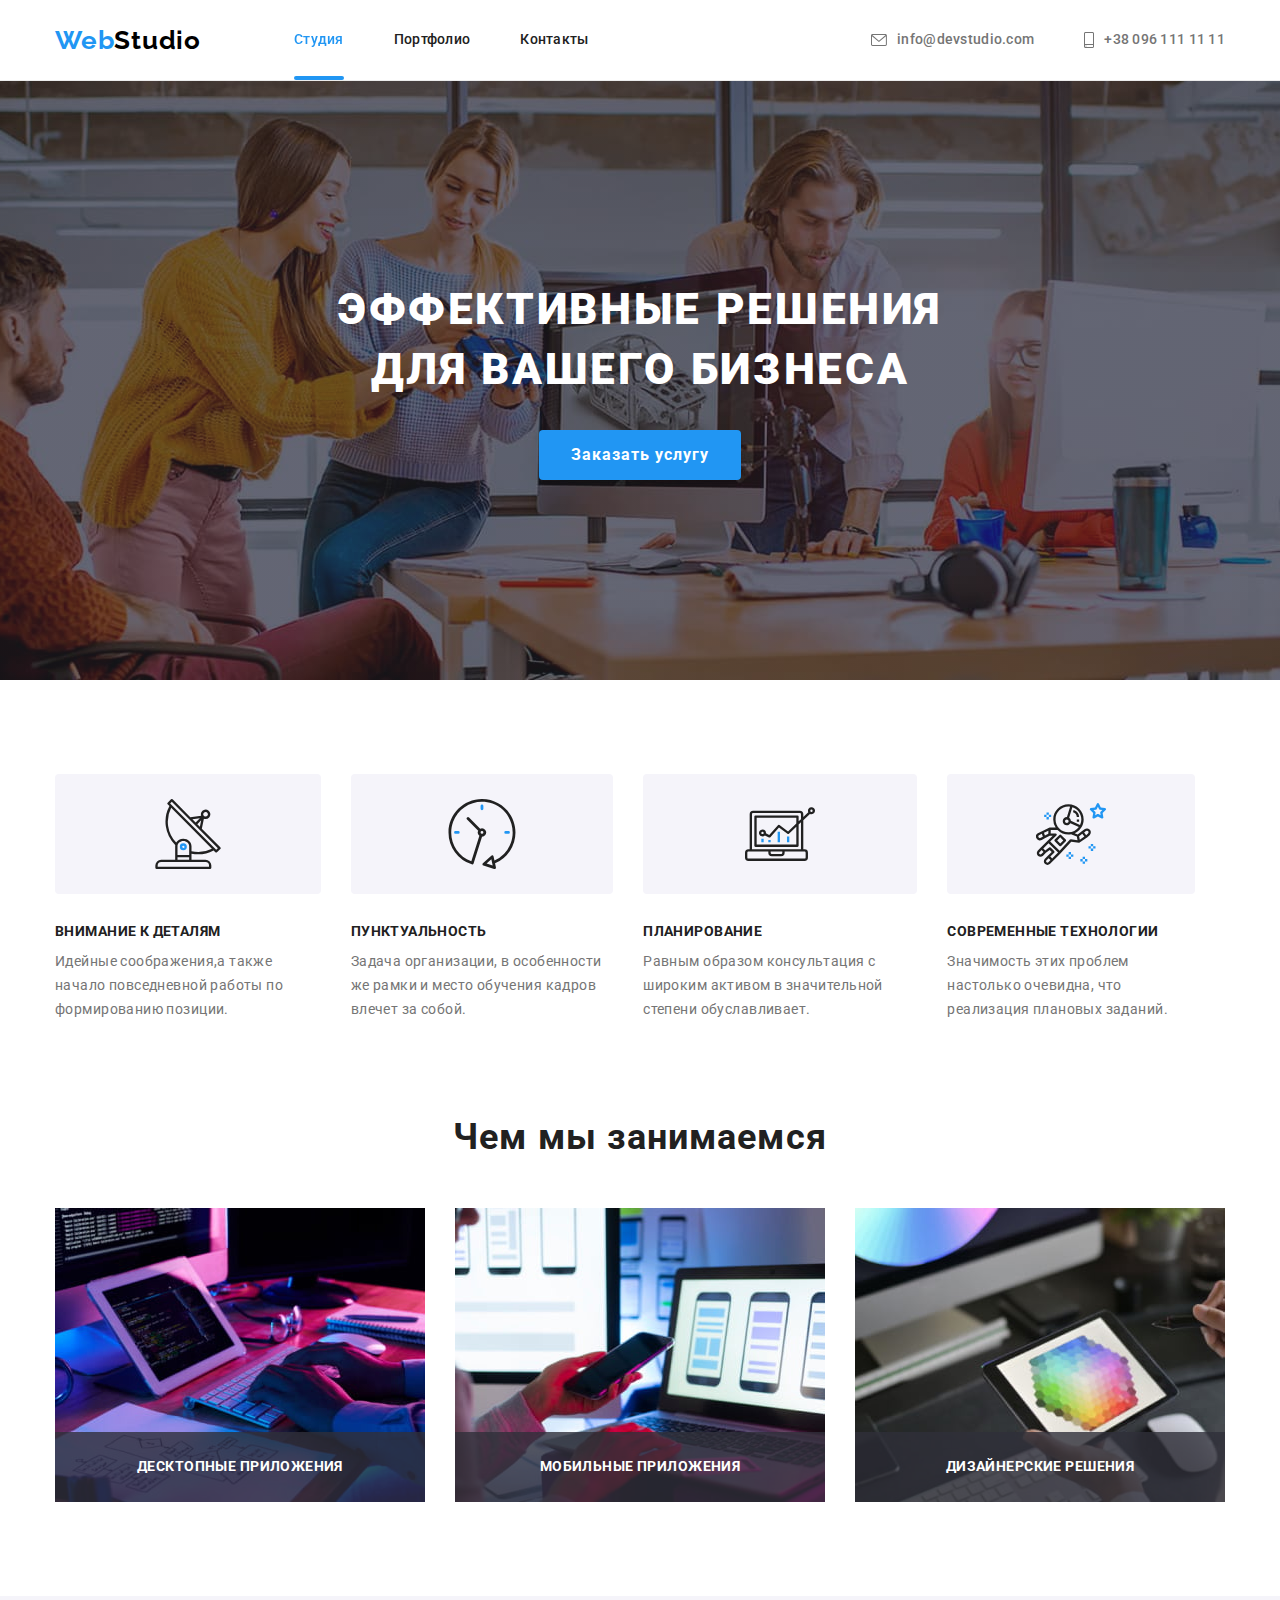
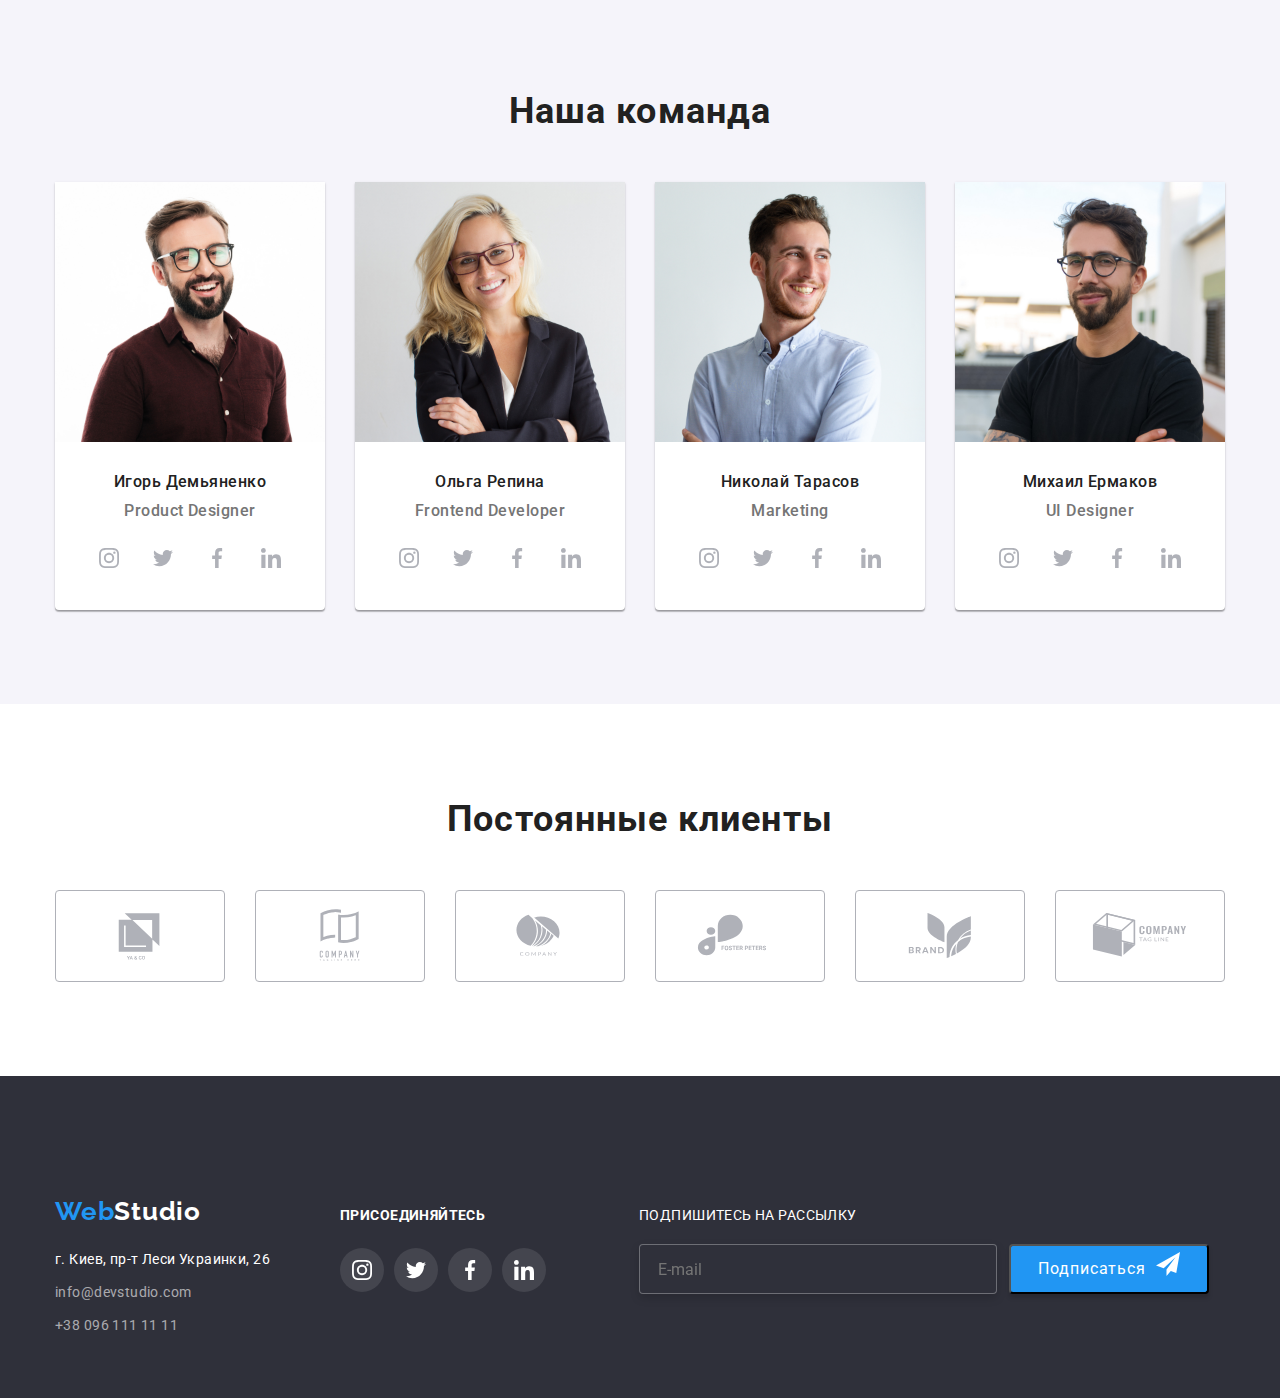
==== index.html @ 6c35826d "hw#6 not find check" ====
<!DOCTYPE html>
<html lang="ru">
  <head>
    <meta charset="UTF-8" />
    <meta http-equiv="X-UA-Compatible" content="IE=edge" />
    <meta name="viewport" content="width=device-width, initial-scale=1.0" />
    <title>WebStudio</title>
    <link rel="preconnect" href="https://fonts.googleapis.com" />
    <link rel="preconnect" href="https://fonts.gstatic.com" crossorigin />
    <link
      href="https://fonts.googleapis.com/css2?family=Raleway:wght@700&family=Roboto:wght@400;500;700;900&display=swap"
      rel="stylesheet"
    />
    <link
      rel="stylesheet"
      href="https://cdnjs.cloudflare.com/ajax/libs/modern-normalize/1.1.0/modern-normalize.min.css"
    />
    <link rel="stylesheet" href="./style/style.css" />
  </head>
  <body>
    <!-- Header section -->
    <header class="header">
      <div class="conteiner header-container">
        <nav class="header-nav">
          <a class="logo link" lang="en" href="./index.html"
            >Web<span class="logo-dark">Studio</span>
          </a>
          <ul class="site-nav list">
            <li class="header-item">
              <a class="active-current header-link link" href="./index.html">Студия</a>
            </li>
            <li class="header-item">
              <a class="header-link link" href="./portfolio.html">Портфолио</a>
            </li>
            <li class="header-item">
              <a class="header-link link" href="">Контакты</a>
            </li>
          </ul>
        </nav>
        <ul class="contacts list">
          <li class="header-item">
            <a class="header-mail link" href="malito:info@devstudio.com">
              <svg class="icon-mail" width="16px" height="12px">
                <use href="./images/icons.svg#icon-mail"></use>
              </svg>
              info@devstudio.com
            </a>
          </li>
          <li class="header-item">
            <a class="header-tel link" href="tel:+380961111111">
              <svg class="icon-smartphone" width="10px" height="16px">
                <use href="./images/icons.svg#icon-smartphone"></use>
              </svg>
              +38 096 111 11 11
            </a>
          </li>
        </ul>
      </div>
    </header>
    <!-- Main section -->
    <main>
      <section class="title-section">
        <div class="conteiner">
          <h1 class="title-text">Эффективные решения для вашего бизнеса</h1>
          <button class="button" type="button" data-modal-open>Заказать услугу</button>
        </div>
      </section>
      <!-- Особенности -->
      <section class="skills section">
        <div class="conteiner">
          <ul class="skills-list list">
            <li class="skills-item">
              <div class="skills-box">
                <svg class="icon-logo" width="70px" height="70px">
                  <use href="./images/icons.svg#icon-antenna"></use>
                </svg>
              </div>
              <h2 class="skills-title">Внимание к деталям</h2>
              <p class="skills-text">
                Идейные соображения,а также начало повседневной работы по формированию позиции.
              </p>
            </li>
            <li class="skills-item">
              <div class="skills-box">
                <svg class="icon-logo" width="70px" height="70px">
                  <use href="./images/icons.svg#icon-clock"></use>
                </svg>
              </div>
              <h2 class="skills-title">Пунктуальность</h2>
              <p class="skills-text">
                Задача организации, в особенности же рамки и место обучения кадров влечет за собой.
              </p>
            </li>
            <li class="skills-item">
              <div class="skills-box">
                <svg class="icon-logo" width="70px" height="70px">
                  <use href="./images/icons.svg#icon-diagram"></use>
                </svg>
              </div>
              <h2 class="skills-title">Планирование</h2>
              <p class="skills-text">
                Равным образом консультация с широким активом в значительной степени обуславливает.
              </p>
            </li>
            <li class="skills-item">
              <div class="skills-box">
                <svg class="icon-logo" width="70px" height="70px">
                  <use href="./images/icons.svg#icon-astronaut"></use>
                </svg>
              </div>
              <h2 class="skills-title">Современные технологии</h2>
              <p class="skills-text">
                Значимость этих проблем настолько очевидна, что реализация плановых заданий.
              </p>
            </li>
          </ul>
        </div>
      </section>
      <!-- Чем мы занимаемся -->
      <section class="work section">
        <div class="conteiner">
          <h2 class="work-title">Чем мы занимаемся</h2>
          <ul class="work-list list">
            <li class="work-item">
              <img src="./images/our-work/codding.jpg" width="370" height="294" alt="кодинг" />
              <h3 class="card-title">Десктопные приложения</h3>
            </li>
            <li class="work-item">
              <img
                src="./images/our-work/choice-of-design.jpg"
                width="370"
                height="294"
                alt="выбор дизайна"
              />
              <h3 class="card-title">Мобильные приложения</h3>
            </li>
            <li class="work-item">
              <img
                src="./images/our-work/choice-of-color.jpg"
                width="370"
                height="294"
                alt="выбор цвета"
              />
              <h3 class="card-title">Дизайнерские решения</h3>
            </li>
          </ul>
        </div>
      </section>
      <!-- Наша команда -->
      <section class="team section">
        <div class="conteiner">
          <h2 class="team-title">Наша команда</h2>
          <ul class="team-list list">
            <li class="team-item">
              <img
                src="./images/our-team/product-designer.jpg"
                width="270"
                height="260"
                alt="product-designer"
              />
              <div class="team-wrapper">
                <h3 class="team-name">Игорь Демьяненко</h3>
                <p class="team-position" lang="en">Product Designer</p>
                <ul class="socials-list list">
                  <li class="socials-item">
                    <a class="socials-link link" href="#">
                      <svg class="socials-icon" width="20" height="20">
                        <use href="./images/icons.svg#icon-instagram"></use>
                      </svg>
                    </a>
                  </li>
                  <li class="socials-item">
                    <a class="socials-link link" href="#">
                      <svg class="socials-icon" width="20" height="20">
                        <use href="./images/icons.svg#icon-twitter"></use>
                      </svg>
                    </a>
                  </li>
                  <li class="socials-item">
                    <a class="socials-link link" href="#">
                      <svg class="socials-icon" width="20" height="20">
                        <use href="./images/icons.svg#icon-facebook"></use>
                      </svg>
                    </a>
                  </li>
                  <li class="socials-item">
                    <a class="socials-link link" href="#">
                      <svg class="socials-icon" width="20" height="20">
                        <use href="./images/icons.svg#icon-linkedin"></use>
                      </svg>
                    </a>
                  </li>
                </ul>
              </div>
            </li>
            <li class="team-item">
              <img
                src="./images/our-team/frontend-developer.jpg"
                width="270"
                height="260"
                alt="frontend-developer"
              />
              <div class="team-wrapper">
                <h3 class="team-name">Ольга Репина</h3>
                <p class="team-position" lang="en">Frontend Developer</p>
                <ul class="socials-list list">
                  <li class="socials-item">
                    <a class="socials-link link" href="#">
                      <svg class="socials-icon" width="20" height="20">
                        <use href="./images/icons.svg#icon-instagram"></use>
                      </svg>
                    </a>
                  </li>
                  <li class="socials-item">
                    <a class="socials-link link" href="#">
                      <svg class="socials-icon" width="20" height="20">
                        <use href="./images/icons.svg#icon-twitter"></use>
                      </svg>
                    </a>
                  </li>
                  <li class="socials-item">
                    <a class="socials-link link" href="#">
                      <svg class="socials-icon" width="20" height="20">
                        <use href="./images/icons.svg#icon-facebook"></use>
                      </svg>
                    </a>
                  </li>
                  <li class="socials-item">
                    <a class="socials-link link" href="#">
                      <svg class="socials-icon" width="20" height="20">
                        <use href="./images/icons.svg#icon-linkedin"></use>
                      </svg>
                    </a>
                  </li>
                </ul>
              </div>
            </li>
            <li class="team-item">
              <img src="./images/our-team/marketing.jpg" width="270" height="260" alt="marketing" />
              <div class="team-wrapper">
                <h3 class="team-name">Николай Тарасов</h3>
                <p class="team-position" lang="en">Marketing</p>
                <ul class="socials-list list">
                  <li class="socials-item">
                    <a class="socials-link link" href="#">
                      <svg class="socials-icon" width="20" height="20">
                        <use href="./images/icons.svg#icon-instagram"></use>
                      </svg>
                    </a>
                  </li>
                  <li class="socials-item">
                    <a class="socials-link link" href="#">
                      <svg class="socials-icon" width="20" height="20">
                        <use href="./images/icons.svg#icon-twitter"></use>
                      </svg>
                    </a>
                  </li>
                  <li class="socials-item">
                    <a class="socials-link link" href="#">
                      <svg class="socials-icon" width="20" height="20">
                        <use href="./images/icons.svg#icon-facebook"></use>
                      </svg>
                    </a>
                  </li>
                  <li class="socials-item">
                    <a class="socials-link link" href="#">
                      <svg class="socials-icon" width="20" height="20">
                        <use href="./images/icons.svg#icon-linkedin"></use>
                      </svg>
                    </a>
                  </li>
                </ul>
              </div>
            </li>
            <li class="team-item">
              <img
                src="./images/our-team/ui-designer.jpg"
                width="270"
                height="260"
                alt="ui-designer"
              />
              <div class="team-wrapper">
                <h3 class="team-name">Михаил Ермаков</h3>
                <p class="team-position" lang="en">UI Designer</p>
                <ul class="socials-list list">
                  <li class="socials-item">
                    <a class="socials-link link" href="#">
                      <svg class="socials-icon" width="20" height="20">
                        <use href="./images/icons.svg#icon-instagram"></use>
                      </svg>
                    </a>
                  </li>
                  <li class="socials-item">
                    <a class="socials-link link" href="#">
                      <svg class="socials-icon" width="20" height="20">
                        <use href="./images/icons.svg#icon-twitter"></use>
                      </svg>
                    </a>
                  </li>
                  <li class="socials-item">
                    <a class="socials-link link" href="#">
                      <svg class="socials-icon" width="20" height="20">
                        <use href="./images/icons.svg#icon-facebook"></use>
                      </svg>
                    </a>
                  </li>
                  <li class="socials-item">
                    <a class="socials-link link" href="#">
                      <svg class="socials-icon" width="20" height="20">
                        <use href="./images/icons.svg#icon-linkedin"></use>
                      </svg>
                    </a>
                  </li>
                </ul>
              </div>
            </li>
          </ul>
        </div>
      </section>
      <!-- Постоянные клиенты -->
      <section class="client section">
        <div class="conteiner">
          <h2 class="client-title">Постоянные клиенты</h2>
          <ul class="client-list list">
            <li class="client-item">
              <a class="client-link link" href="#">
                <svg class="client-icon" width="106" height="60">
                  <use href="./images/icons.svg#icon-client-1"></use>
                </svg>
              </a>
            </li>
            <li class="client-item">
              <a class="client-link link" href="#">
                <svg class="client-icon" width="106" height="60">
                  <use href="./images/icons.svg#icon-client-2"></use>
                </svg>
              </a>
            </li>
            <li class="client-item">
              <a class="client-link link" href="#">
                <svg class="client-icon" width="106" height="60">
                  <use href="./images/icons.svg#icon-client-3"></use>
                </svg>
              </a>
            </li>
            <li class="client-item">
              <a class="client-link link" href="#">
                <svg class="client-icon" width="106" height="60">
                  <use href="./images/icons.svg#icon-client-4"></use>
                </svg>
              </a>
            </li>
            <li class="client-item">
              <a class="client-link link" href="#">
                <svg class="client-icon" width="106" height="60">
                  <use href="./images/icons.svg#icon-client-5"></use>
                </svg>
              </a>
            </li>
            <li class="client-item">
              <a class="client-link link" href="#">
                <svg class="client-icon" width="106" height="60">
                  <use href="./images/icons.svg#icon-client-6"></use>
                </svg>
              </a>
            </li>
          </ul>
        </div>
      </section>
    </main>
    <!-- Footer section -->
    <footer class="footer">
      <div class="conteiner flex">
        <div class="adress-conteiner">
          <a class="logo link list" lang="en" href="./index.html"
            >Web<span class="logo-light">Studio</span></a
          >
          <address class="footer-address">
            <ul class="list">
              <li class="footer-item">
                <a
                  class="address-text"
                  href="https://www.google.com/maps/place/%D0%B1%D1%83%D0%BB.+%D0%9B%D0%B5%D1%81%D0%B8+%D0%A3%D0%BA%D1%80%D0%B0%D0%B8%D0%BD%D0%BA%D0%B8,+26,+%D0%9A%D0%B8%D0%B5%D0%B2,+02000/@50.4265807,30.5383858,17z/data=!4m5!3m4!1s0x40d4cf0e033ecbe9:0x57a4dffefec77da0!8m2!3d50.4265807!4d30.5383858"
                  target="_blank"
                  >г. Киев, пр-т Леси Украинки, 26</a
                >
              </li>
              <li class="footer-item">
                <a class="footer-mail link" href="malito:info@devstudio.com">info@devstudio.com</a>
              </li>
              <li class="footer-item">
                <a class="footer-tel link" href="tel:+380961111111">+38 096 111 11 11</a>
              </li>
            </ul>
          </address>
        </div>
        <div class="connect-box">
          <strong class="connect-title">Присоединяйтесь</strong>
          <ul class="footer-socials-list list">
            <li class="socials-item">
              <a class="socials-link link" href="#">
                <svg class="socials-icon" width="20" height="20">
                  <use href="./images/icons.svg#icon-instagram"></use>
                </svg>
              </a>
            </li>
            <li class="socials-item">
              <a class="socials-link link" href="#">
                <svg class="socials-icon" width="20" height="20">
                  <use href="./images/icons.svg#icon-twitter"></use>
                </svg>
              </a>
            </li>
            <li class="socials-item">
              <a class="socials-link link" href="#">
                <svg class="socials-icon" width="20" height="20">
                  <use href="./images/icons.svg#icon-facebook"></use>
                </svg>
              </a>
            </li>
            <li class="socials-item">
              <a class="socials-link link" href="#">
                <svg class="socials-icon" width="20" height="20">
                  <use href="./images/icons.svg#icon-linkedin"></use>
                </svg>
              </a>
            </li>
          </ul>
        </div>
        <form class="subscription-form">
          <div class="subscription-mail-form">
            <label for="mail">Подпишитесь на рассылку</label>
            <input
              class="subscription-input"
              type="email"
              name="mail"
              id="mail"
              placeholder="E-mail"
            />
          </div>
          <button class="subscription-button" type="submit">
            Подписаться
            <span>
              <svg class="subscription-icon" width="24" height="24">
                <use href="./images/icons.svg#icon-telegram"></use>
              </svg>
            </span>
          </button>
        </form>
      </div>
    </footer>
    <!-- Modal section-->
    <div class="backdrop is-hidden" data-modal>
      <div class="modal">
        <button class="modal-btn" data-modal-close>
          <svg class="close-icon" width="11" height="11">
            <use href="./images/icons.svg#icon-vector"></use>
          </svg>
        </button>
        <p class="form-title">Оставьте свои данные, мы вам перезвоним</p>
        <form class="collback-form" autocomplete="off">
          <ul class="form-list list">
            <li class="form-field">
              <label for="name" class="form-label">Имя</label>
              <input type="text" class="form-input" name="name" id="name" placeholder="Игорь" required autofocus />
              <svg class="form-icon" width="18" height="18">
                <use href="./images/icons.svg#icon-form-name"></use>
              </svg>
            </li>
            <li class="form-field">
              <label for="tel" class="form-label">Телефон</label>
              <input
                type="tel"
                class="form-input"
                name="tel"
                id="tel"
                title="=380 (93) 111 11 11"
                pattern=""
                placeholder="380 (93) 111 11 11"
                required
              />
              <svg class="form-icon" width="18" height="18">
                <use href="./images/icons.svg#icon-form-tel"></use>
              </svg>
            </li>
            <li class="form-field">
              <label for="mail" class="form-label">Почта</label>
              <input type="email" class="form-input" name="mail" id="mail" placeholder="123@gmail.com" required />
              <svg class="form-icon" width="18" height="18">
                <use href="./images/icons.svg#icon-form-email"></use>
              </svg>
            </li>
            <li class="form-field">
              <label for="comment" class="form-label">Комментарий</label>
              <textarea
                class="form-input form-textarea"
                id="comment"
                rows="5"
                placeholder="Введите текст"
                required
              ></textarea>
            </li>
          </ul>
          <label for="checkbox" class="checkbox-label">
            <input type="checkbox" name="checkbox" id="checkbox" class="checkbox-input" />
            <span class="checkbox-icon"></span>
            <p>Соглашаюсь с рассылкой и принимаю 
              <a href="#" class="pact-link"> Условия договора</a>
            </p>
          </label>
          <button type="submit" class="form-button">Отправить</button>
        </form>
      </div>
    </div>
    <script src="./js/modal.js"></script>
  </body>
</html>
---- style/style.css ----
/* html {
  box-sizing: border-box;
}
*,
*::before,
*::after {
  box-sizing: inherit;
} */
:root {
  --primary-title-color: #212121;
  --primary-text-color: #757575;
  --hover-focus-color: #2196f3;
  --main-font: 'Roboto', sans-serif;
}
body {
  padding-top: 80px;
  color: #757575;
  font-family: var(--main-font);
}
p,
h1,
h2,
h3,
h4,
h5,
h6 {
  margin: 0;
}

ul {
  margin: 0;
  padding-left: 0;
}

button {
  cursor: pointer;
}
a {
  color: currentColor;
}

address {
  font-style: normal;
}
.link {
  text-decoration: none;
}

.list {
  list-style: none;
  padding: 0;
  margin: 0;
}
img {
  display: block;
  max-width: 100%;
  height: auto;
}
/* --------------------------------header----------------------------- */
.header-link:hover,
.header-link:focus,
.header-mail:hover,
.header-mail:focus,
.header-tel:hover,
.header-tel:focus,
.logo:hover,
.logo:focus,
.footer-mail:hover,
.footer-mail:focus,
.footer-tel:hover,
.footer-tel:focus,
.logo-dark:hover,
.logo-dark:focus,
.logo-light:hover,
.logo-light:focus {
  color: var(--hover-focus-color);
}
.section {
  padding: 94px 0px;
}
.header {
  position: fixed;
  width: 100%;
  top: 0;
  left: 0;
  min-height: 80px;

  font-weight: 500;
  font-size: 14px;
  line-height: 1.14;
  letter-spacing: 0.02em;
  border-bottom: 1px solid #ececec;
  background-color: #FFFFFF;

  z-index: 1;
}
.conteiner {
  margin-left: auto;
  margin-right: auto;
  width: 1200px;
  padding: 0 15px;
}
.header-container {
  display: flex;
  align-items: center;
}
.header-nav {
  display: flex;
  align-items: center;
}
.header-nav > .logo {
  padding: 24px 0px;
}
.logo {
  font-family: 'Raleway', sans-serif;
  font-weight: 700;
  font-size: 26px;
  line-height: 1.19;
  letter-spacing: 0.03em;
  color: #2196f3;

  transition-property: color;
  transition-duration: 250ms;
  transition-timing-function: cubic-bezier(0.4, 0, 0.2, 1);
}
.logo-dark {
  padding: 24px 0px 25px;
  color: #000000;

  transition-property: color;
  transition-duration: 250ms;
  transition-timing-function: cubic-bezier(0.4, 0, 0.2, 1);
}
.site-nav {
  display: flex;
  align-items: center;
  margin-left: 93px;
}
.header-item:not(:last-child) {
  margin-right: 50px;
}
.header-link {
  padding: 32px 0;
  color: #212121;

  transition-property: color;
  transition-duration: 250ms;
  transition-timing-function: cubic-bezier(0.4, 0, 0.2, 1);
}
.active-current {
  position: relative;
  color: #2196f3;
}
.active-current::after {
  position: absolute;
  content: "";
  bottom: -1px;
  left: 0;
  display: block;
  width:100%;
  height: 4px;

  background-color:  #2196F3;
  border-radius: 2px;
} 
.contacts {
  margin-left: auto;
  display: flex;
}
.contacts .header-mail,
.contacts .header-tel {
  display: flex;
  align-items: center;
  padding: 32px 0;
}
.header-mail {
  color: #757575;

  transition-property: color;
  transition-duration: 250ms;
  transition-timing-function: cubic-bezier(0.4, 0, 0.2, 1);
}
.icon-mail,
.icon-smartphone {
  margin-right: 10px;
  fill: currentColor;
}
.header-tel {
  color: #757575;

  transition-property: color;
  transition-duration: 250ms;
  transition-timing-function: cubic-bezier(0.4, 0, 0.2, 1);
}
/* ----------------------------------main--------------------------------- */
.title-section {
  text-align: center;
  background: #2f303a;
}
.title-section {
  max-width: 1600px;
  height: 600px;
  margin: 0px auto;
  background-color: #c4c4c4;
  background-image: linear-gradient(45deg, rgba(47, 48, 58, 0.4), rgba(47, 48, 58, 0.4)),
    url('../images/hero/title-section.jpg');
  background-repeat: no-repeat;
  background-position: center;
  background-size: cover;
}
.title-section .conteiner {
  padding: 200px 0px;
}
.title-text {
  margin: 0 auto 30px auto;
  font-weight: 900;
  font-size: 44px;
  line-height: 1.36;
  letter-spacing: 0.06em;
  text-transform: uppercase;
  color: #ffffff;
  max-width: 650px;
  text-align: center;
}
.button {
  font-weight: 700;
  font-size: 16px;
  line-height: 1.88;
  letter-spacing: 0.06em;
  color: #ffffff;
  background-color: #2196f3;
  box-shadow: 0px 4px 4px rgba(0, 0, 0, 0.15);
  border-radius: 4px;
  padding: 10px 32px;
  min-width: 200px;
  border: none;

  transition-property: background-color;
  transition-duration: 250ms;
  transition-timing-function: cubic-bezier(0.4, 0, 0.2, 1);
}
.button:hover,
button:focus {
  background-color: #188CE8;
}
.skills {
  padding-bottom: 47px;
  font-size: 14px;
  line-height: 1.14;
}
.skills-box {
  display: flex;
  justify-content: center;
  align-items: center;
  content: '';
  height: 120px;
  background-repeat: no-repeat;
  background-position: center;
  background: #f5f4fa;
  border-radius: 4px;
  margin-bottom: 30px;
}
.skills-list {
  display: flex;
}
.skills-item,
.team-item:not(:last-child) {
  margin-right: 30px;
}
.skills-title {
  margin-bottom: 10px;
  font-weight: 700;
  font-size: 14px;
  line-height: 1.14;
  letter-spacing: 0.03em;
  text-transform: uppercase;
  color: var(--primary-title-color);
}
.skills-text {
  font-weight: 400;
  font-size: 14px;
  line-height: 1.71;
  letter-spacing: 0.03em;
  color: var(--primary-text-color);
}
.work {
  padding-top: 47px;
}
.work-list,
.team-list {
  display: flex;
  margin-top: 50px;
}
.work-item:not(:last-child) {
  margin-right: 30px;
}
.work-item {
  position: relative;
}
.card-title {
  position: absolute;
  bottom: 0;
  padding: 27px;
  min-width: 370px;

  font-size: 14px;
  line-height: 1.14;
  text-align: center;
  letter-spacing: 0.03em;
  text-transform: uppercase;

  color: #FFFFFF;
  background-color: rgba(47, 48, 58, 0.8);
}
.work-title,
.team-title,
.client-title {
  font-weight: 700;
  font-size: 36px;
  line-height: 1.17;
  text-align: center;
  letter-spacing: 0.03em;
  color: var(--primary-title-color);
}
.team {
  background: #f5f4fa;
}
li.team-item {
  background: #ffffff;
  box-shadow: 0px 1px 3px rgba(0, 0, 0, 0.12), 0px 1px 1px rgba(0, 0, 0, 0.14),
    0px 2px 1px rgba(0, 0, 0, 0.2);
  border-radius: 0px 0px 4px 4px;
}
.team-name,
.team-position {
  font-weight: 500;
  font-size: 16px;
  line-height: 1.19;
  text-align: center;
  letter-spacing: 0.03em;
  color: var(--primary-title-color);
}
.team-wrapper {
  padding: 30px 5px;
}
.team-position {
  margin-top: 10px;
  color: var(--primary-text-color);
}
.socials-list {
  display: flex;
  justify-content: center;
  margin-top: 16px;
}
.socials-item:not(:last-child) {
margin-right: 10px;
}
.socials-link {
  display: flex;
  justify-content: center;
  align-items: center;
  width: 44px;
  height: 44px;
  border-radius: 50%;
  color: #AFB1B8;

  transition-property: background-color, color;
  transition-duration: 250ms;
  transition-timing-function: cubic-bezier(0.4, 0, 0.2, 1);
  }
.socials-link:hover,
.socials-link:focus {
  color:#ffffff;
  background-color: var(--hover-focus-color);
}
.socials-icon,
.client-icon,
.subscription-icon {
  fill: currentColor;
}
.client-list {
  display: flex;
  justify-content: center;
  align-items:center;
  margin-top: 50px;
}
.client-item:not(:last-child) {
  margin-right: 30px;
  }
.client-link {
  display: flex;
  align-items: center;
  justify-content: center;
  width: 170px;
  height: 92px;
  border-radius: 4px;
  border: 1px solid #AFB1B8;
  color: #AFB1B8;

  transition-property: color, border;
  transition-duration: 250ms;
  transition-timing-function: cubic-bezier(0.4, 0, 0.2, 1);
}
.client-link:hover,
.client-link:focus {
  color:#2196F3;
  border: 1px solid #2196F3;
}

/* ------------------ main portfolio-------------------- */
.btn-list.list {
  display: flex;
  justify-content: center;
  margin-bottom: 50px;
}
.btn-item:not(:last-child) {
  margin-right: 8px;
}
.portfolio-button {
  padding: 6px 22px;
  font-weight: 500;
  font-size: 16px;
  line-height: 1.62;
  text-align: center;
  letter-spacing: 0.03em;
  color: #212121;
  background: #f5f4fa;
  border-color: #f5f4fa;
  border-radius: 4px;
  border: none;

  transition-property: background-color, color, border-color,box-shadow;
  transition-duration: 250ms;
  transition-timing-function: cubic-bezier(0.4, 0, 0.2, 1);
}
.portfolio-button:hover,
.portfolio-button:focus {
  color: #ffffff;
  background-color: var(--hover-focus-color);
  border-color: var(--hover-focus-color);
  box-shadow: 0px 3px 1px rgba(0, 0, 0, 0.1), 0px 1px 2px rgba(0, 0, 0, 0.08),
    0px 2px 2px rgba(0, 0, 0, 0.12);
}
.current {
  color: #ffffff;
  background-color: #2196f3;
}
.portfolio-list {
  margin: -15px;
  display: flex;
  flex-wrap: wrap;
}
.portfolio-item {
  margin: 15px;
  flex-basis: calc(100% / 3 - 30px);
}
.portfolio-link {
  display: block;
  text-decoration: none;

  transition-property: box-shadow ;
  transition-duration: 250ms;
  transition-timing-function: cubic-bezier(0.4, 0, 0.2, 1);
}
.portfolio-link:hover,
.portfolio-link:focus {
  box-shadow: 0px 1px 1px rgba(0, 0, 0, 0.12), 0px 4px 4px rgba(0, 0, 0, 0.06),
    1px 4px 6px rgba(0, 0, 0, 0.16);
}
.portfolio-box {
  position: relative;
  overflow: hidden;
}
.portfolio-text {
  transform: translatey(100%);
  position: absolute;
  left: 0;
  top: 0;
  padding: 63px 24px;

  width: 370px;
  height: 294px;

  font-weight: 400;
  font-size: 18px;
  line-height: 1.55;

  color: #FFFFFF;
  background-color:  rgba(33, 150, 243, 0.9);

  transition-property: transform;
  transition-duration: 250ms;
  transition-timing-function: cubic-bezier(0.4, 0, 0.2, 1);
}
.portfolio-link:hover .portfolio-text,
.portfolio-link:focus .portfolio-text {
  transform: translatey(0);

}
.portfolio-discription {
  padding: 20px 24px;
  border: 1px solid #eeeeee;
  border-top: none;
}
.portfolio-title {
  font-weight: 700;
  font-size: 18px;
  line-height: 2;
  letter-spacing: 0.06em;
  color: #212121;
}
.portfolio-subtitle {
  margin-top: 4px;
  font-size: 16px;
  line-height: 1.88;
  letter-spacing: 0.03em;
  color: #757575;
}
/* ------------------------------------footer----------------------------------*/
.footer {
  padding: 60px 0px;
  font-size: 14px;
  line-height: 1.71;
  letter-spacing: 0.03em;
  color: #ffffff;
  background: #2f303a;
}
.flex {
  display:flex;
  align-items: baseline;
}
.footer-address {
  font-style: normal;
  margin-top: 20px;
}
.logo-light,
.footer-item:first-child {
  color: #ffffff;

  transition-property: color;
  transition-duration: 250ms;
  transition-timing-function: cubic-bezier(0.4, 0, 0.2, 1);
}
.footer-mail,
.footer-tel {
  color: rgba(255, 255, 255, 0.6);

  transition-property: color;
  transition-duration: 250ms;
  transition-timing-function: cubic-bezier(0.4, 0, 0.2, 1);
}
.footer-item:not(:first-child) {
  margin-top: 9px;
}
.address-text {
  font-style: normal;
  text-decoration: none;
}
.connect-box {
  margin-left: 70px;
}
.footer-socials-list {
  display: flex;
  justify-content: center;
  margin-top: 20px;
}
.connect-title {
  font-family: 'Roboto';
  font-weight: 700;
  font-size: 14px;
  line-height: 1.14;
  letter-spacing: 0.03em;
  text-transform: uppercase;
  color: #FFFFFF;  
}
.footer .socials-link {
  color: #ffffff;
  background-color:  rgba(255, 255, 255, 0.1);

  transition-property: background-color;
  transition-duration: 250ms;
  transition-timing-function: cubic-bezier(0.4, 0, 0.2, 1);
}
.footer .socials-link:hover,
.footer .socials-link:focus {
  background-color: var(--hover-focus-color);
}
.subscription-form {
  display: flex;
  justify-content: center;
  align-items: flex-end;
  
  margin-left: 93px;
  margin-top: 72px;

}
.subscription-mail-form {
  display: flex;
  flex-direction: column;

  
  font-size: 14px;
  line-height: 1.14;
  letter-spacing: 0.03em;
  text-transform: uppercase;

color: #FFFFFF;

}
.subscription-input {
  margin-top: 20px;
  margin-right: 12px;

  width: 358px;
height: 50px;

  font-size: 16px;
  line-height: 1.25;

  color: rgba(255, 255, 255, 0.6);
  background-color:  #2F303A;

  border: 1px solid rgba(255, 255, 255, 0.3);
  filter: drop-shadow(0px 4px 4px rgba(0, 0, 0, 0.15));
  border-radius: 4px;
}
.subscription-mail-form input::placeholder {
  padding-top: 15px;
  padding-bottom: 15px;
  padding-left: 16px;
}
.subscription-button {  
  display: flex;
  justify-content: center;
  align-items: center;
  text-align: center;

  padding: 0;

  width: 200px;
  height: 50px;
  font-size: 16px;
  line-height: 1.88;
  letter-spacing: 0.06em;

  color: #FFFFFF;
  background-color: #2196F3;
  box-shadow: 0px 4px 4px rgba(0, 0, 0, 0.15);
  border-radius: 4px;
}
.subscription-icon {
  margin-left: 10px;
}
/* ------------------modal------------------------- */
.backdrop {
  position: fixed;
  top: 0;
  left: 0;

  width: 100%;
  height: 100%;
  background-color: rgba(0, 0, 0, 0.2);

  opacity: 1;
  transition: opacity 250ms cubic-bezier(0.4, 0, 0.2, 1);
}
.backdrop.is-hidden {
  visibility: hidden;
  opacity: 0;
  pointer-events: none;
}
.backdrop.is-hidden .modal {
  transform: translate(-50%,-50%) scale(0.2);
  opacity: 0;
}
.modal {
  position: absolute;
  top: 50%;
  left: 50%;

  min-height: 581px;
  min-width: 528px;

  background-color: #ffffff;
  box-shadow: 0px 1px 3px rgba(0, 0, 0, 0.12), 0px 1px 1px rgba(0, 0, 0, 0.14), 0px 2px 1px rgba(0, 0, 0, 0.2);
  border-radius: 4px;

  transform: translate(-50%,-50%) scale(1);
  opacity: 1;
  
  transition: transform 250ms cubic-bezier(0.4, 0, 0.2, 1), opacity 250ms cubic-bezier(0.4, 0, 0.2, 1);
}
.modal-btn {
  display: flex;
  justify-content: center;
  align-items: center;
  
  position:absolute;
  top: 8px;
  right: 8px;

  width: 30px;
  height: 30px;

  background-color: #FFFFFF;
  border: 1px solid rgba(0, 0, 0, 0.1);
  border-radius: 50%;  
}
.close-icon {
  color: #000000;
}
.form-title {
  margin: 40px 40px 12px;
  font-weight: 700;
  font-size: 20px;
  line-height: 1.15;
  text-align: center;
  letter-spacing: 0.03em;

  color: #212121;
}
.form-list {
  display: block;
  margin-bottom: 20px;
}
.form-field {
  display: flex;
  flex-direction: column;
  position: relative;

  margin-right: 40px;
  margin-left: 40px;
  margin-bottom: 10px;

}
.form-field label {
  margin-bottom: 4px;
}
.form-label {
  font-weight: 400;
  font-size: 12px;
  line-height: 1.17;
  letter-spacing: 0.01em;

  color: #757575;
}
.form-input {
  width: 448px; ;
  height: 40px;

  margin-bottom: 10px;
  padding-left: 42px;  
  
  border: 1px solid rgba(33, 33, 33, 0.2);
  border-radius: 4px;

  color: #000000;

  transition: border 250ms cubic-bezier(0.4, 0, 0.2, 1);

  cursor: pointer;
}
.form-input:focus {
  border: 1px solid #2196f3;
  border-radius: 4px;
  outline: none;
}
.form-input:focus ~ .form-icon {
  fill: var(--hover-focus-color);
}
/* .form-field:focus-within > .form-icon {
  color: #2196F3;
} */
.form-icon {
  position: absolute;
  bottom: 0;
  top: 20px;
  left: 12px;
  transform: translateY(50%);
  width: 18px;
  height: 18px;

  transition: fill 250ms cubic-bezier(0.4, 0, 0.2, 1);
}
.form-textarea {
  width: 448px;
  height: 120px;
  padding: 12px 16px;
  resize: none;

  font-weight: 400;
  font-size: 12px;
  line-height: 1.17;
  letter-spacing: 0.01em;

  color: rgba(117, 117, 117, 0.5);
}
.form-field .input {
  margin: 0;
  padding: 12px 42px;
  border-radius: 4px;
  border: 1px solid #2a2a2a ;
}

/* .form-topic input[type="checkbox"] {

} */
.checkbox-label {
    position: relative;
    display: flex;
    justify-content: center;

  margin-left: 40px;
  margin-right: 40px;

  font-weight: 400;
  font-size: 14px;
  line-height: 1.71;
  letter-spacing: 0.03em;

  color: #757575;
}
.checkbox-label .checkbox-input {
  position: absolute;

  width: 1px;
  height: 1px;
  margin: -1px;
  border: 0;
  padding: 0;

  clip: rect(0 0 0 0);
  overflow: hidden;
}
.pact-link {  
  margin: 0;
  padding: 0;
  color: #2196f3;
}
.form-button {
  width: 200px;
  height: 50px;

  padding: 0;
  border: 0;

  display: block;
  margin-top: 30px;
  margin-left: auto;
  margin-right: auto;
  margin-bottom: 40px;

  font-family: 'Roboto';
  font-weight: 700;

  line-height: 1.88;
  letter-spacing: 0.06em;

  color: #ffffff;

  background: #2196f3;
  box-shadow: 0px 4px 4px rgba(0, 0, 0, 0.15);
  border-radius: 4px;
}

.form-button:hover {
  background: #188ce8;
  box-shadow: 0px 4px 4px rgba(0, 0, 0, 0.15);
  border-radius: 4px;
  cursor: pointer;
}
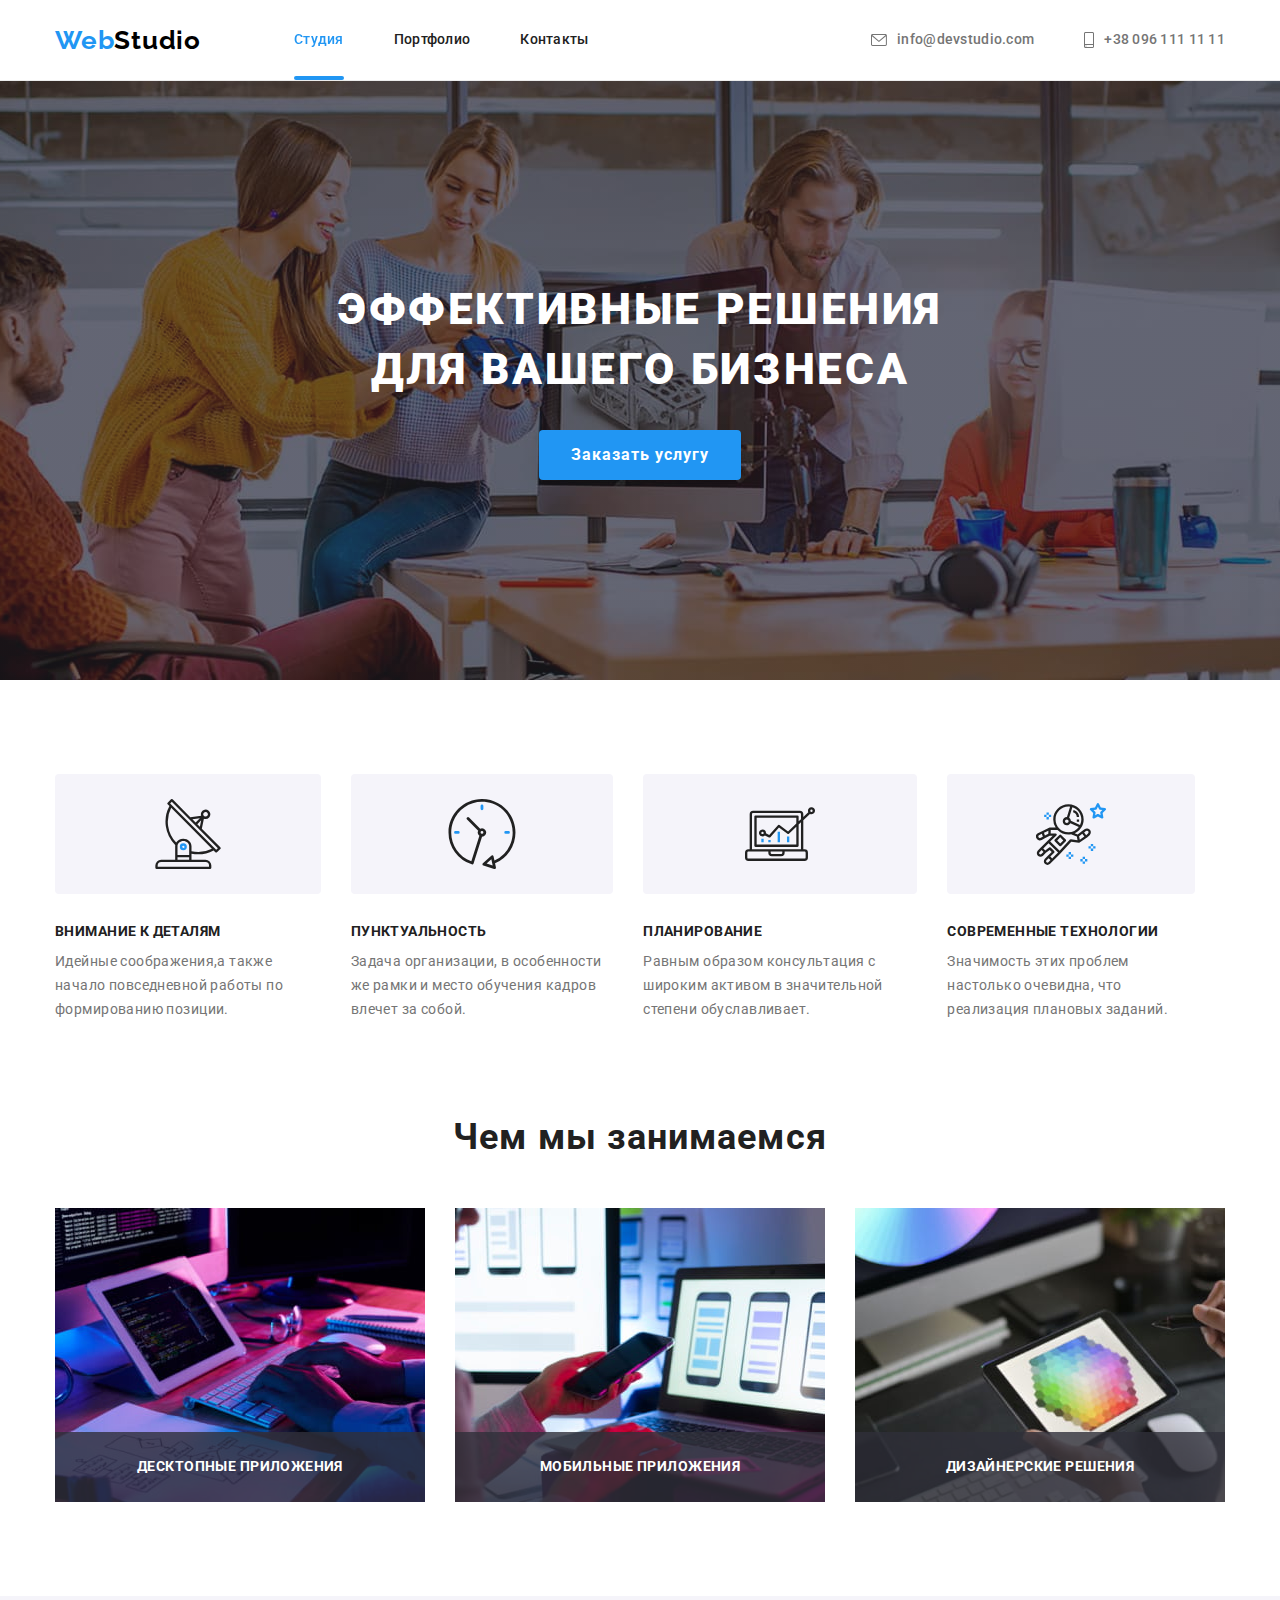
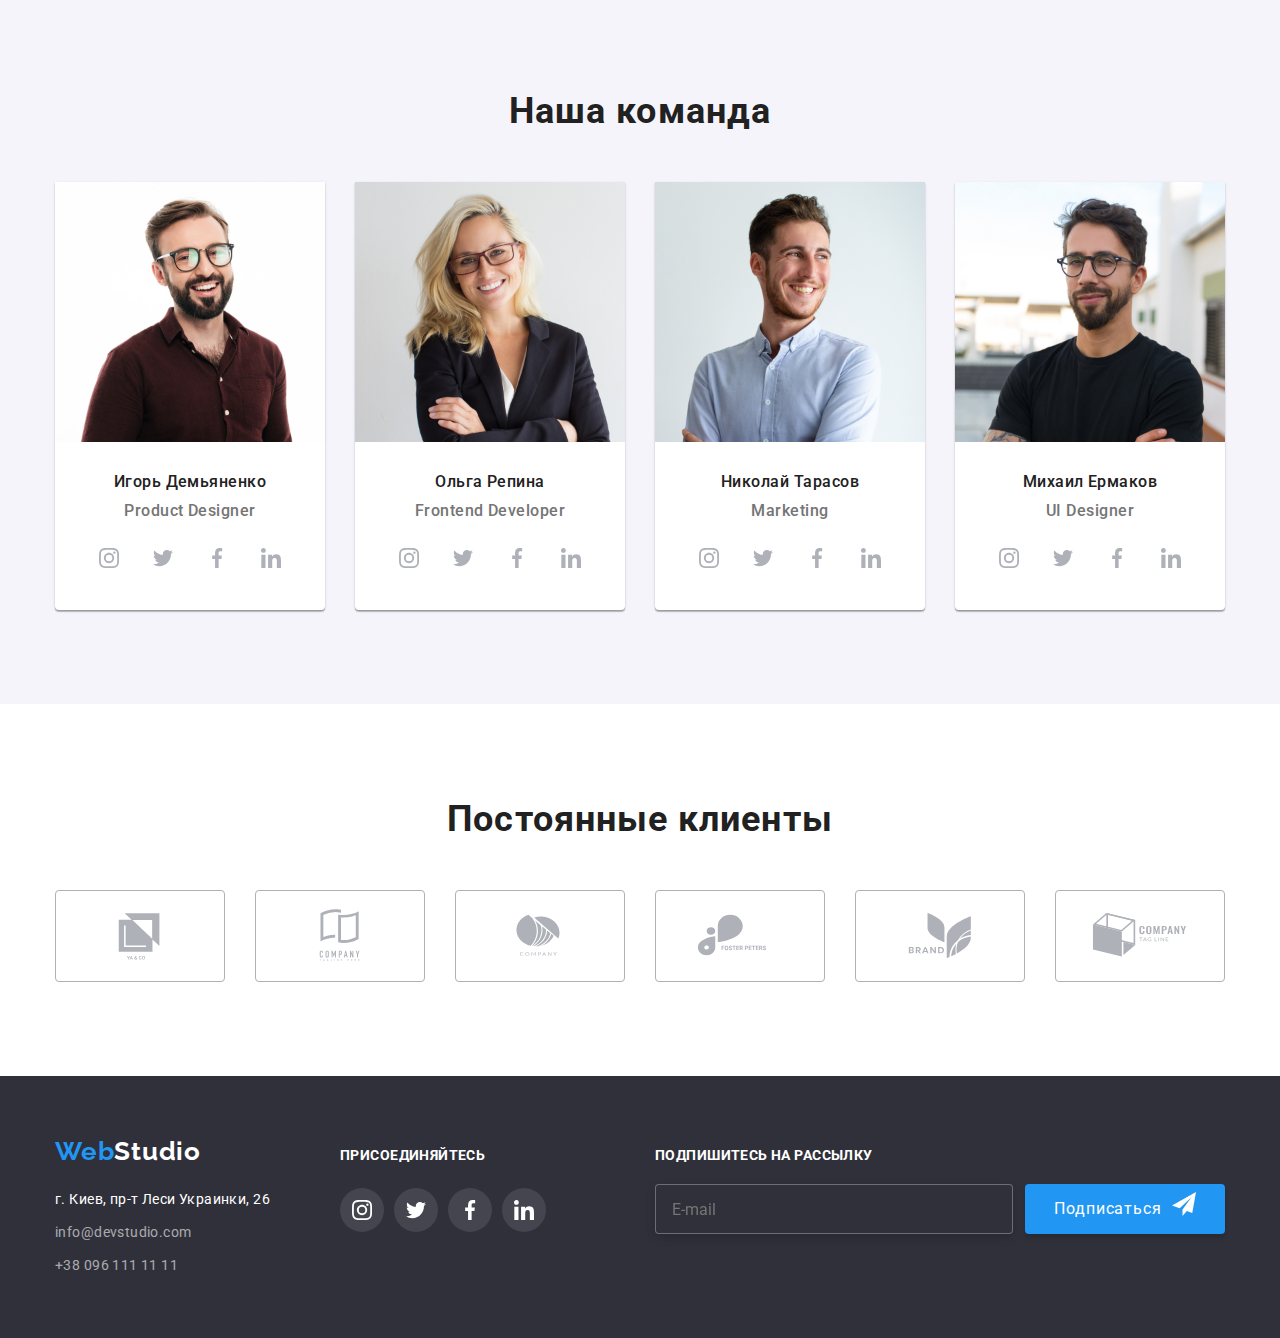
==== commit ba9053ff: "hw6 check icon error" ====
--- a/index.html
+++ b/index.html
@@ -428,24 +428,24 @@
           </ul>
         </div>
         <form class="subscription-form">
-          <div class="subscription-mail-form">
-            <label for="mail">Подпишитесь на рассылку</label>
+          <h2 class="subscription-title">Подпишитесь на рассылку</h2>
+          <div class="subscription-mail-form">            
             <input
               class="subscription-input"
               type="email"
-              name="mail"
-              id="mail"
+              name="email"
+              id="email"
               placeholder="E-mail"
             />
-          </div>
-          <button class="subscription-button" type="submit">
+            <button class="subscription-button" type="submit">
             Подписаться
-            <span>
-              <svg class="subscription-icon" width="24" height="24">
-                <use href="./images/icons.svg#icon-telegram"></use>
-              </svg>
-            </span>
-          </button>
+              <span>
+                <svg class="subscription-icon" width="24" height="24">
+                  <use href="./images/icons.svg#icon-telegram"></use>
+              </svg>
+              </span>
+            </button>
+          </div>          
         </form>
       </div>
     </footer>
@@ -462,9 +462,17 @@
           <ul class="form-list list">
             <li class="form-field">
               <label for="name" class="form-label">Имя</label>
-              <input type="text" class="form-input" name="name" id="name" placeholder="Игорь" required autofocus />
+              <input
+                type="text"
+                class="form-input"
+                name="name"
+                id="name"
+                placeholder="Игорь"
+                required
+                autofocus
+              />
               <svg class="form-icon" width="18" height="18">
-                <use href="./images/icons.svg#icon-form-name"></use>
+                <use href="./images/icons.svg#icon-form-person"></use>
               </svg>
             </li>
             <li class="form-field">
@@ -480,12 +488,19 @@
                 required
               />
               <svg class="form-icon" width="18" height="18">
-                <use href="./images/icons.svg#icon-form-tel"></use>
+                <use href="./images/icons.svg#icon-form-phone"></use>
               </svg>
             </li>
             <li class="form-field">
               <label for="mail" class="form-label">Почта</label>
-              <input type="email" class="form-input" name="mail" id="mail" placeholder="123@gmail.com" required />
+              <input
+                type="email"
+                class="form-input"
+                name="mail"
+                id="mail"
+                placeholder="123@ukr.net"
+                required
+              />
               <svg class="form-icon" width="18" height="18">
                 <use href="./images/icons.svg#icon-form-email"></use>
               </svg>
@@ -503,10 +518,13 @@
           </ul>
           <label for="checkbox" class="checkbox-label">
             <input type="checkbox" name="checkbox" id="checkbox" class="checkbox-input" />
-            <span class="checkbox-icon"></span>
-            <p>Соглашаюсь с рассылкой и принимаю 
-              <a href="#" class="pact-link"> Условия договора</a>
-            </p>
+            <span class="checkbox-icon">
+              <svg class="check-icon" width="16" height="15">
+                <use href="./images/icons.svg#icon-check"></use>
+              </svg>
+            </span>
+            Соглашаюсь с рассылкой и принимаю&nbsp;
+            <a href="#" class="pact-link"> Условия договора</a>
           </label>
           <button type="submit" class="form-button">Отправить</button>
         </form>
--- a/style/style.css
+++ b/style/style.css
@@ -586,33 +586,26 @@
   background-color: var(--hover-focus-color);
 }
 .subscription-form {
-  display: flex;
-  justify-content: center;
-  align-items: flex-end;
-  
-  margin-left: 93px;
-  margin-top: 72px;
-
-}
-.subscription-mail-form {
-  display: flex;
-  flex-direction: column;
-
-  
+  margin-left: auto;
+}
+.subscription-title {
+  margin-bottom: 20px;
+  font-weight: 700;
   font-size: 14px;
   line-height: 1.14;
   letter-spacing: 0.03em;
   text-transform: uppercase;
 
-color: #FFFFFF;
-
+  color: #FFFFFF;
+}
+.subscription-mail-form {
+  display: flex;
 }
 .subscription-input {
-  margin-top: 20px;
   margin-right: 12px;
-
+  padding: 15px 16px;
   width: 358px;
-height: 50px;
+  height: 50px;
 
   font-size: 16px;
   line-height: 1.25;
@@ -625,9 +618,7 @@
   border-radius: 4px;
 }
 .subscription-mail-form input::placeholder {
-  padding-top: 15px;
-  padding-bottom: 15px;
-  padding-left: 16px;
+  padding-top: 15px 0;
 }
 .subscription-button {  
   display: flex;
@@ -647,6 +638,7 @@
   background-color: #2196F3;
   box-shadow: 0px 4px 4px rgba(0, 0, 0, 0.15);
   border-radius: 4px;
+  border: none;
 }
 .subscription-icon {
   margin-left: 10px;
@@ -674,12 +666,12 @@
   opacity: 0;
 }
 .modal {
+  padding:  40px;
   position: absolute;
   top: 50%;
   left: 50%;
 
-  min-height: 581px;
-  min-width: 528px;
+  width: 528px;
 
   background-color: #ffffff;
   box-shadow: 0px 1px 3px rgba(0, 0, 0, 0.12), 0px 1px 1px rgba(0, 0, 0, 0.14), 0px 2px 1px rgba(0, 0, 0, 0.2);
@@ -694,6 +686,8 @@
   display: flex;
   justify-content: center;
   align-items: center;
+
+  padding: 0;
   
   position:absolute;
   top: 8px;
@@ -706,11 +700,14 @@
   border: 1px solid rgba(0, 0, 0, 0.1);
   border-radius: 50%;  
 }
+.modal-btn:hover {
+  background-color:  var(--hover-focus-color);
+}
 .close-icon {
   color: #000000;
 }
 .form-title {
-  margin: 40px 40px 12px;
+  margin-bottom: 12px;
   font-weight: 700;
   font-size: 20px;
   line-height: 1.15;
@@ -720,7 +717,6 @@
   color: #212121;
 }
 .form-list {
-  display: block;
   margin-bottom: 20px;
 }
 .form-field {
@@ -728,10 +724,7 @@
   flex-direction: column;
   position: relative;
 
-  margin-right: 40px;
-  margin-left: 40px;
   margin-bottom: 10px;
-
 }
 .form-field label {
   margin-bottom: 4px;
@@ -748,7 +741,6 @@
   width: 448px; ;
   height: 40px;
 
-  margin-bottom: 10px;
   padding-left: 42px;  
   
   border: 1px solid rgba(33, 33, 33, 0.2);
@@ -768,9 +760,6 @@
 .form-input:focus ~ .form-icon {
   fill: var(--hover-focus-color);
 }
-/* .form-field:focus-within > .form-icon {
-  color: #2196F3;
-} */
 .form-icon {
   position: absolute;
   bottom: 0;
@@ -806,13 +795,10 @@
 
 } */
 .checkbox-label {
-    position: relative;
-    display: flex;
-    justify-content: center;
-
-  margin-left: 40px;
-  margin-right: 40px;
-
+  position: relative;
+  display: flex;
+  justify-content: center;
+  align-items: center;
   font-weight: 400;
   font-size: 14px;
   line-height: 1.71;
@@ -821,16 +807,42 @@
   color: #757575;
 }
 .checkbox-label .checkbox-input {
+  -webkit-appearance: none;
+  -moz-appearance: none;
+  appearance: none;
+
   position: absolute;
 
-  width: 1px;
-  height: 1px;
+  width: 10px;
+  height: 10px;
   margin: -1px;
   border: 0;
   padding: 0;
 
   clip: rect(0 0 0 0);
   overflow: hidden;
+}
+.checkbox-icon {
+  margin-right: 7px;
+  width: 16px;
+  height: 15px;
+  border: 2px solid #2a2a2a;
+  border-radius: 2px;
+}
+.check-icon {
+  position: absolute;
+  left: 12px;
+  width: 16px;
+  height: 15px;
+  fill: #FFFFFF;
+
+  transition: background-color 250ms var(--time-function);
+}
+.checkbox-input:checked + .frame-icon {
+  opacity: 0;
+}
+.checkbox-label:checked ~ .check-icon {
+  background-color:  var(--hover-focus-color);
 }
 .pact-link {  
   margin: 0;
@@ -848,7 +860,6 @@
   margin-top: 30px;
   margin-left: auto;
   margin-right: auto;
-  margin-bottom: 40px;
 
   font-family: 'Roboto';
   font-weight: 700;
